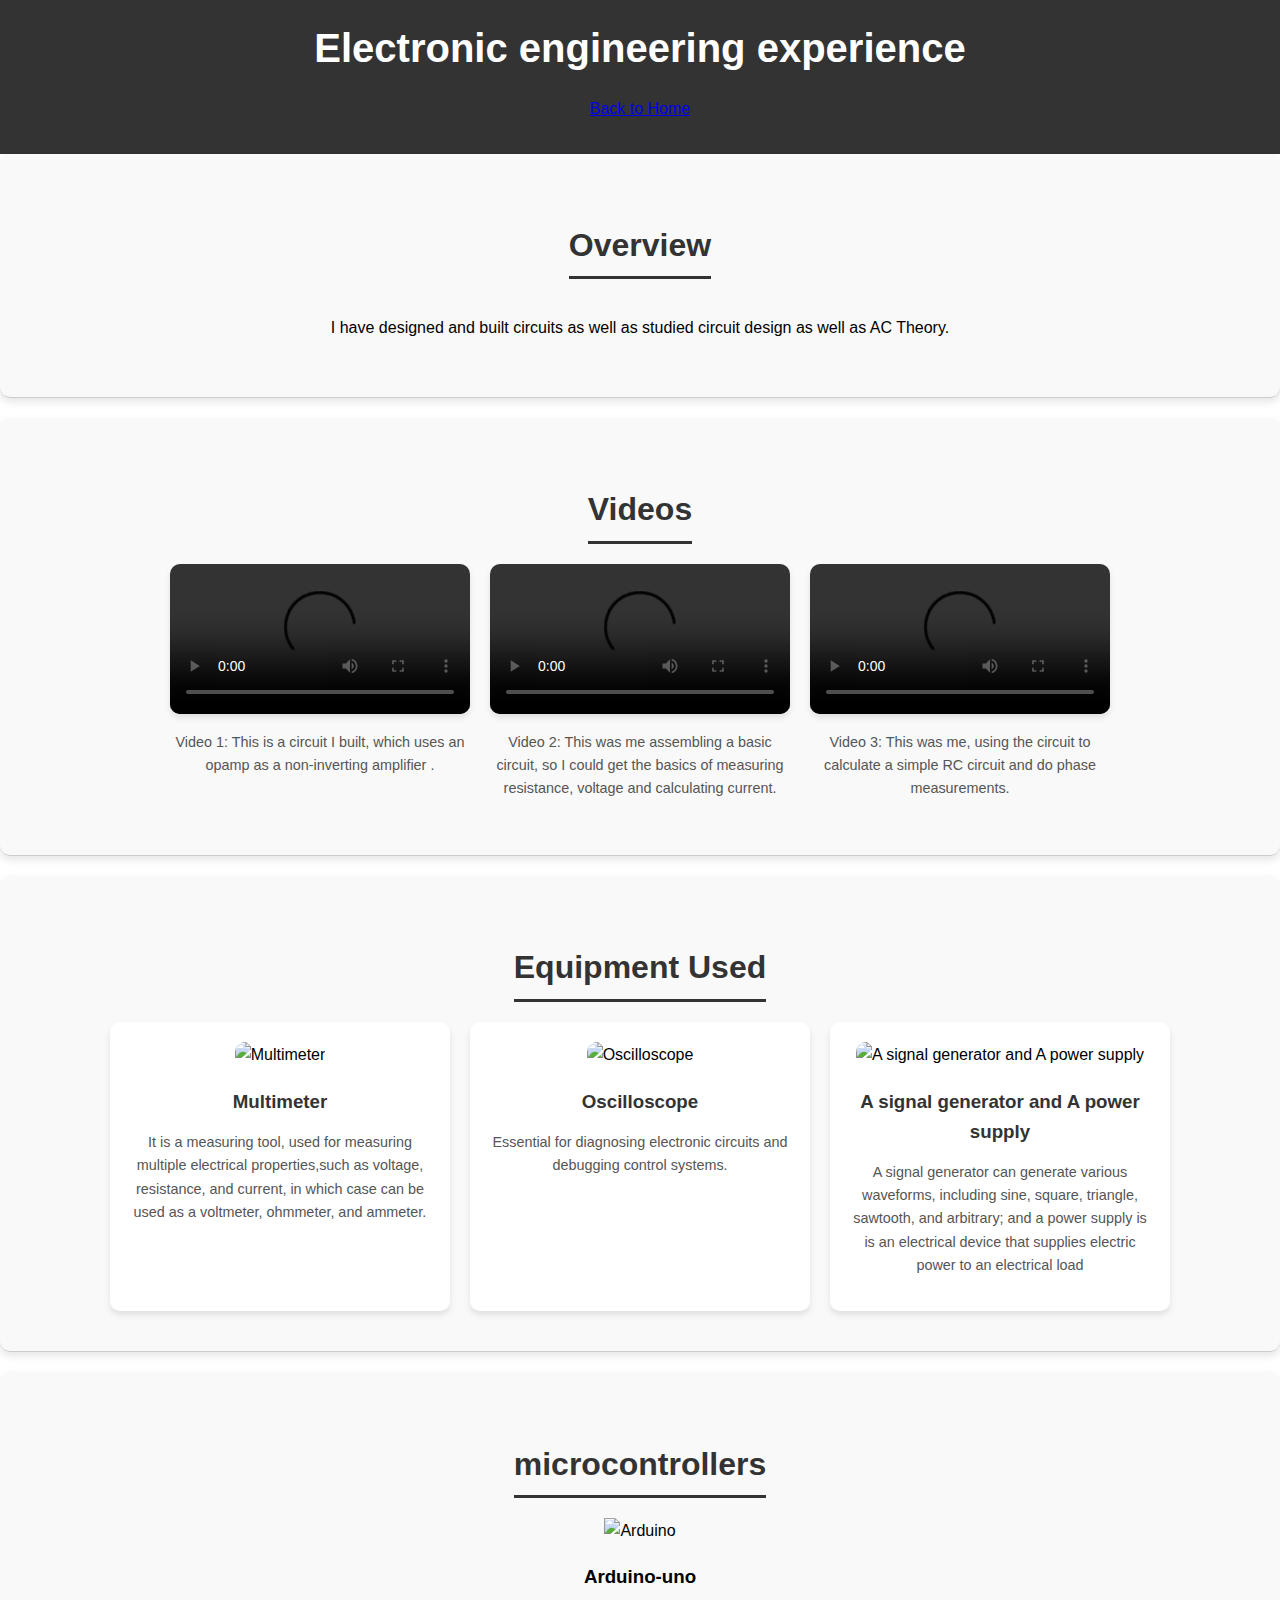
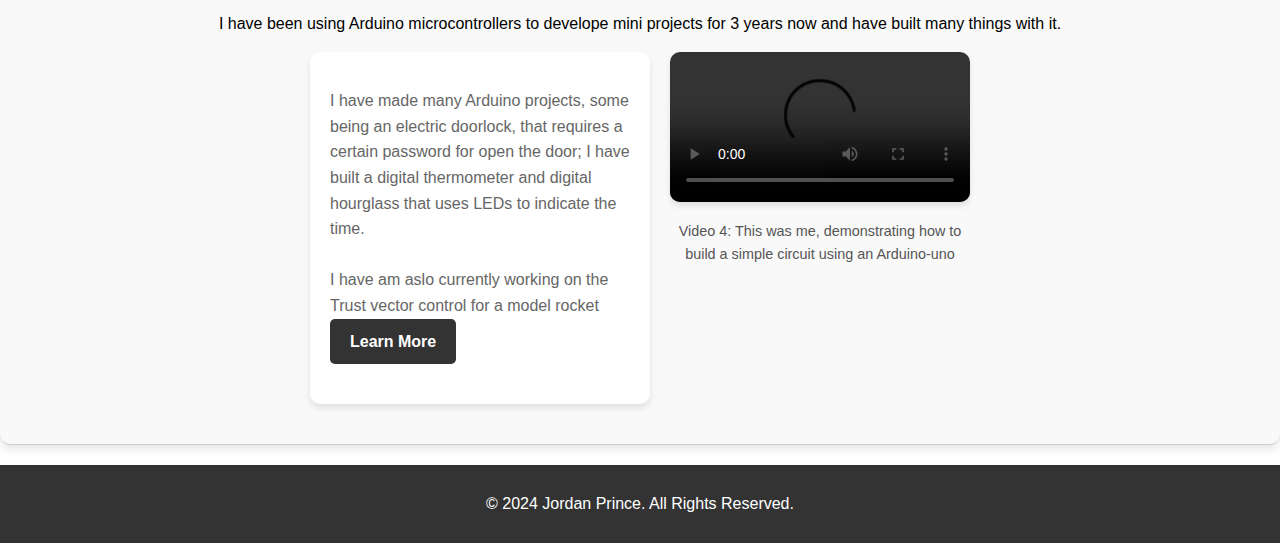
==== electronics.html @ 3b38c2ff "Add files via upload" ====
<!DOCTYPE html>
<html lang="en">
<head>
    <meta charset="UTF-8">
    <meta name="viewport" content="width=device-width, initial-scale=1.0">
    <title>Engineering Internship</title>
    <link rel="stylesheet" href="../style.css">
</head>
<body>
    <header>
        <h1>Electronic engineering experience</h1>
        <p><a href="../index.html">Back to Home</a></p>
    </header>
    <main>
        <!-- Intro Section -->
        <section id="intro">
            <h2>Overview</h2>
            <p>I have designed and built circuits as well as studied circuit design as well as AC Theory.</p>
        </section>

        <!-- Videos Section -->
        <section id="videos">
            <h2>Videos</h2>
            <div class="video-grid">
                <div class="video-card">
                    <video controls>
                        <source src="../videos/video1.mp4" type="video/mp4">
                        Your browser does not support the video tag.
                    </video>
                    <p>Video 1: This is a circuit I built, which uses an opamp as a non-inverting amplifier .</p>
                </div>
                <div class="video-card">
                    <video controls>
                        <source src="../videos/video2.mp4" type="video/mp4">
                        Your browser does not support the video tag.
                    </video>
                    <p>Video 2: This was me assembling a basic circuit, so I could get the basics of measuring resistance, voltage and calculating current.</p>
                </div>
                <div class="video-card">
                    <video controls>
                        <source src="../videos/video3.mp4" type="video/mp4">
                        Your browser does not support the video tag.
                    </video>
                    <p>Video 3: This was me, using the circuit to calculate a simple RC circuit and do phase measurements.</p>
                </div>
                <!-- Add more video cards as needed -->
            </div>
        </section>

        <!-- Equipment Section -->
        <section id="equipment">
            <h2>Equipment Used</h2>
            <div class="equipment-grid">
                <div class="equipment-card">
                    <img src="../images/equipment1.jpg" alt="Multimeter">
                    <h3>Multimeter</h3>
                    <p>It is a measuring tool, used for measuring multiple electrical properties,such as  voltage, resistance, and current, in which case can be used as a voltmeter, ohmmeter, and ammeter.</p>
                </div>
                <div class="equipment-card">
                    <img src="../images/equipment2.jpg" alt="Oscilloscope">
                    <h3>Oscilloscope</h3>
                    <p>Essential for diagnosing electronic circuits and debugging control systems.</p>
                </div>
                <div class="equipment-card">
                    <img src="../images/equipment3.jpg" alt="A signal generator and A power supply">
                    <h3>A signal generator and A power supply</h3>
                    <p>A signal generator can generate various waveforms, including sine, square, triangle, sawtooth, and arbitrary; and a power supply is is an electrical device that supplies electric power to an electrical load</p>
                </div>
                <!-- Add more equipment cards as needed -->
            </div>
        </section>

        <!-- Arduino projects -->
        <section id="microcontrollers">
            <h2>microcontrollers</h2>
            <div class="microcontrollers-grid">
                <div class="microcontrollers-card">
                    <img src="../images/arduino-uno.webp" alt="Arduino">
                    <h3>Arduino-uno</h3>
                    <p>I have been using Arduino microcontrollers to develope mini projects for 3 years now and have built many things with it.</p>
                </div>
                <div class = "project-grid">
                <div class="project-card">
                    <p>I have made many Arduino projects, some being an electric doorlock, that requires a certain password for open the door; I have built a digital thermometer and digital hourglass that uses LEDs to indicate the time.
                        <br></br>
                        I have am aslo currently working on the Trust vector control for a model rocket
                        <a href="mechanical.html" class="btn">Learn More</a>
                    </p>
                </div>
            
                <div class="video-card">
                    <video controls>
                        <source src="../videos/video4.mp4" type="video/mp4">
                        Your browser does not support the video tag.
                    </video>
                    <p>Video 4: This was me, demonstrating how to build a simple circuit using an Arduino-uno</p>

                </div>
            </div>

              
                
            
                <!-- Add more equipment cards as needed -->
            </div>
        </section>
    </main>
    <footer>
        <p>© 2024 Jordan Prince. All Rights Reserved.</p>
    </footer>
</body>
</html>
---- style.css ----
body {
    font-family: Arial, sans-serif;
    margin: 0;
    padding: 0;
    line-height: 1.6;
}

header {
    background: #333;
    color: #fff;
    padding: 1rem 0;
    text-align: center;
}

.profile-pic {
    display: block;
    margin: 20px auto;
    width: 150px;
    height: 150px;
    border-radius: 50%;
    border: 3px solid #fff;
    box-shadow: 0 4px 6px rgba(0, 0, 0, 0.1);
}

header h1 {
    margin: 0;
    font-size: 2.5rem;
}

header nav ul {
    list-style: none;
    padding: 0;
}

header nav ul li {
    display: inline;
    margin: 0 10px;
}

header nav ul li a {
    color: #fff;
    text-decoration: none;
}

section {
    padding: 20px;
    border-bottom: 1px solid #ccc;
}

h2 {
    color: #333;
}

footer {
    text-align: center;
    padding: 10px;
    background: #333;
    color: #fff;
    margin-top: 20px;
}

/* General Section Styling */
section {
    padding: 40px 20px;
    text-align: center;
    background-color: #f9f9f9;
    margin-bottom: 20px;
    border-radius: 10px;
    box-shadow: 0 4px 8px rgba(0, 0, 0, 0.1);
}

section h2 {
    margin-bottom: 20px;
    font-size: 2rem;
    color: #333;
    border-bottom: 3px solid #333;
    display: inline-block;
    padding-bottom: 5px;
}

/* About Section */
.about-content {
    max-width: 600px;
    margin: 0 auto;
    font-size: 1.2rem;
    line-height: 1.6;
    color: #555;
}

/* Projects Section */
.project-grid {
    display: flex;
    justify-content: center;
    gap: 20px;
    flex-wrap: wrap;
}

.project-card {
    background: #fff;
    padding: 20px;
    border-radius: 10px;
    box-shadow: 0 4px 6px rgba(0, 0, 0, 0.1);
    width: 300px;
    text-align: left;
}

.project-card h3 {
    font-size: 1.5rem;
    color: #333;
    margin-bottom: 10px;
}

.project-card p {
    color: #666;
    font-size: 1rem;
    margin-bottom: 20px;
}

.btn {
    display: inline-block;
    background: #333;
    color: #fff;
    padding: 10px 20px;
    border-radius: 5px;
    text-decoration: none;
    font-weight: bold;
}

.btn:hover {
    background: #555;
}

/* Experience Section */
.experience-timeline {
    display: flex;
    flex-direction: column;
    align-items: center;
    gap: 20px;
}

.experience-item {
    background: #fff;
    padding: 20px;
    border-radius: 10px;
    box-shadow: 0 4px 6px rgba(0, 0, 0, 0.1);
    width: 80%;
    text-align: left;
    max-width: 600px;
}

/* Videos Section */
.video-grid {
    display: flex;
    flex-wrap: wrap;
    gap: 20px;
    justify-content: center;
}

.video-card {
    width: 300px;
    text-align: center;
}

video {
    width: 100%;
    border-radius: 10px;
    box-shadow: 0 4px 6px rgba(0, 0, 0, 0.1);
}

.video-card p {
    margin-top: 10px;
    font-size: 0.9rem;
    color: #555;
}

/* Equipment Section */
.equipment-grid {
    display: flex;
    flex-wrap: wrap;
    gap: 20px;
    justify-content: center;
}

.equipment-card {
    background: #fff;
    padding: 20px;
    border-radius: 10px;
    box-shadow: 0 4px 6px rgba(0, 0, 0, 0.1);
    width: 300px;
    text-align: center;
}

.equipment-card img {
    width: 100%;
    height: auto;
    border-radius: 10px;
    margin-bottom: 10px;
}

.equipment-card h3 {
    margin: 10px 0;
    color: #333;
}

.equipment-card p {
    font-size: 0.9rem;
    color: #555;
}
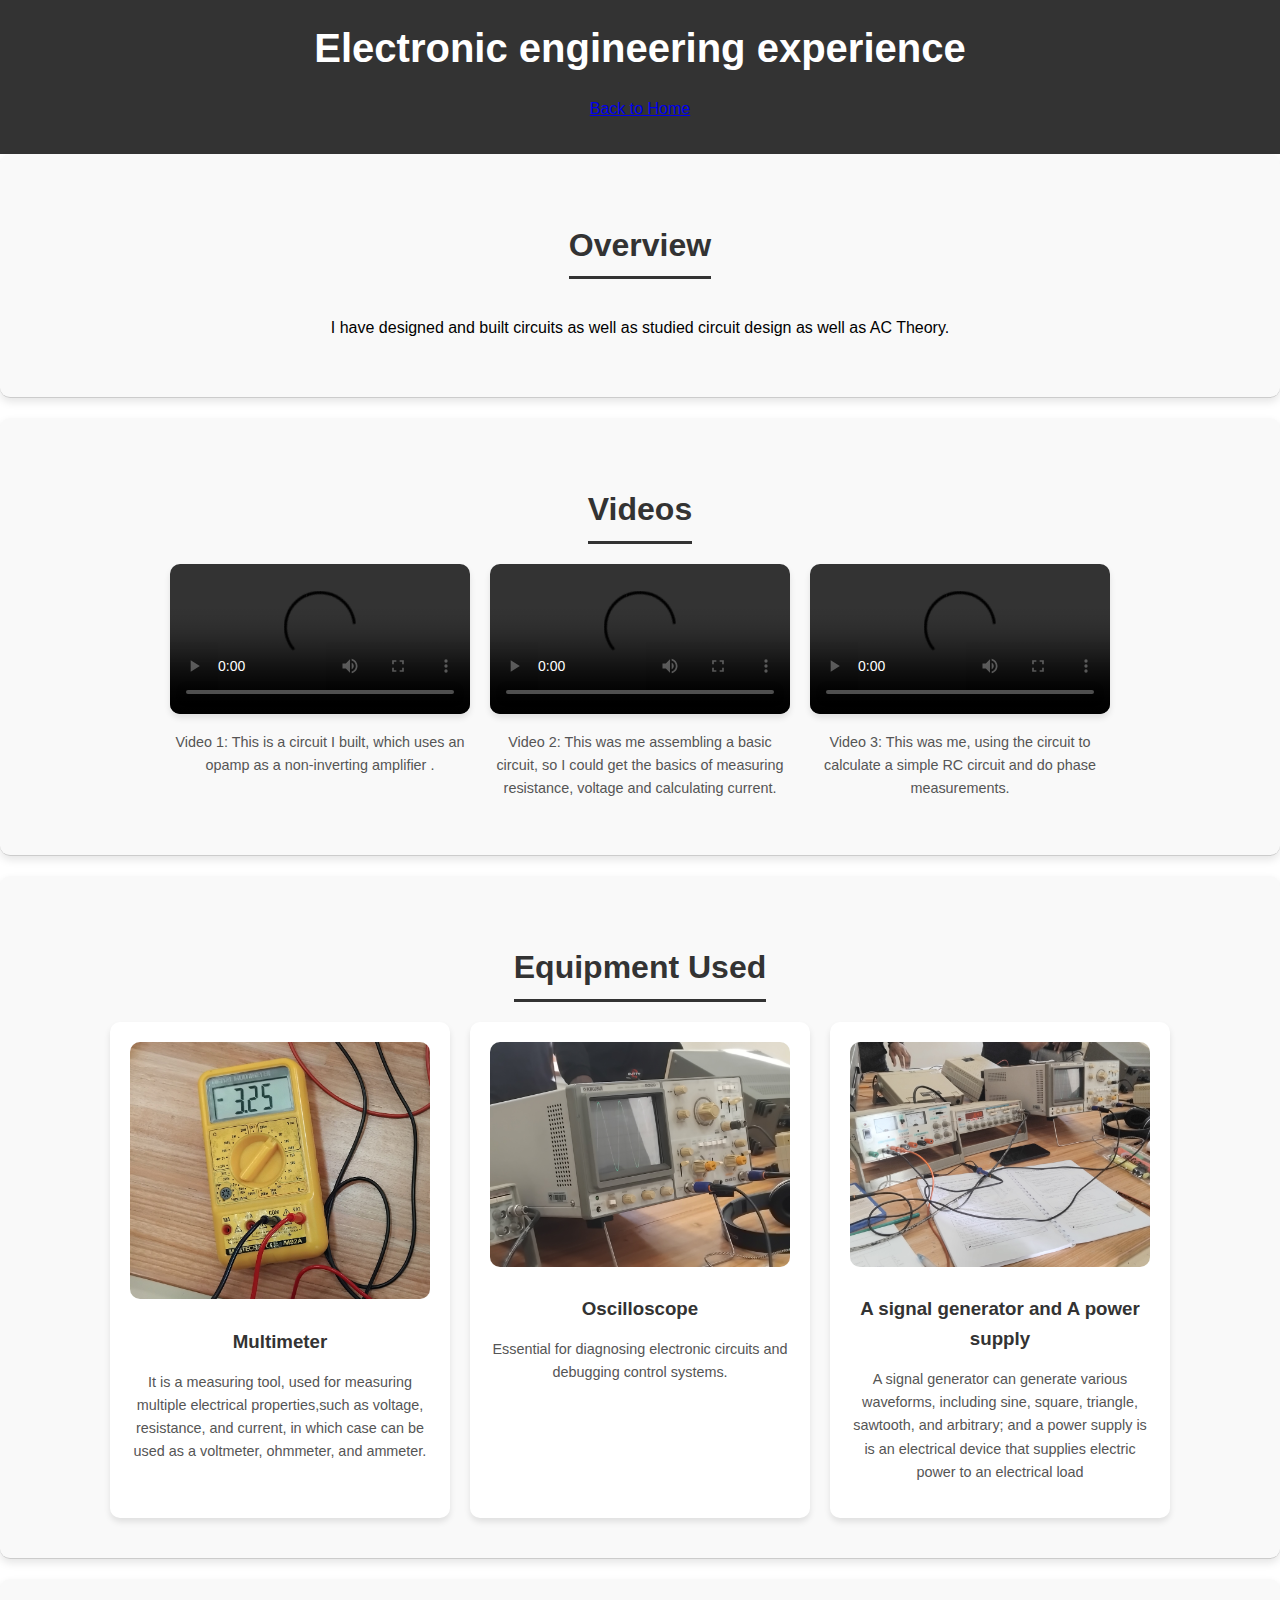
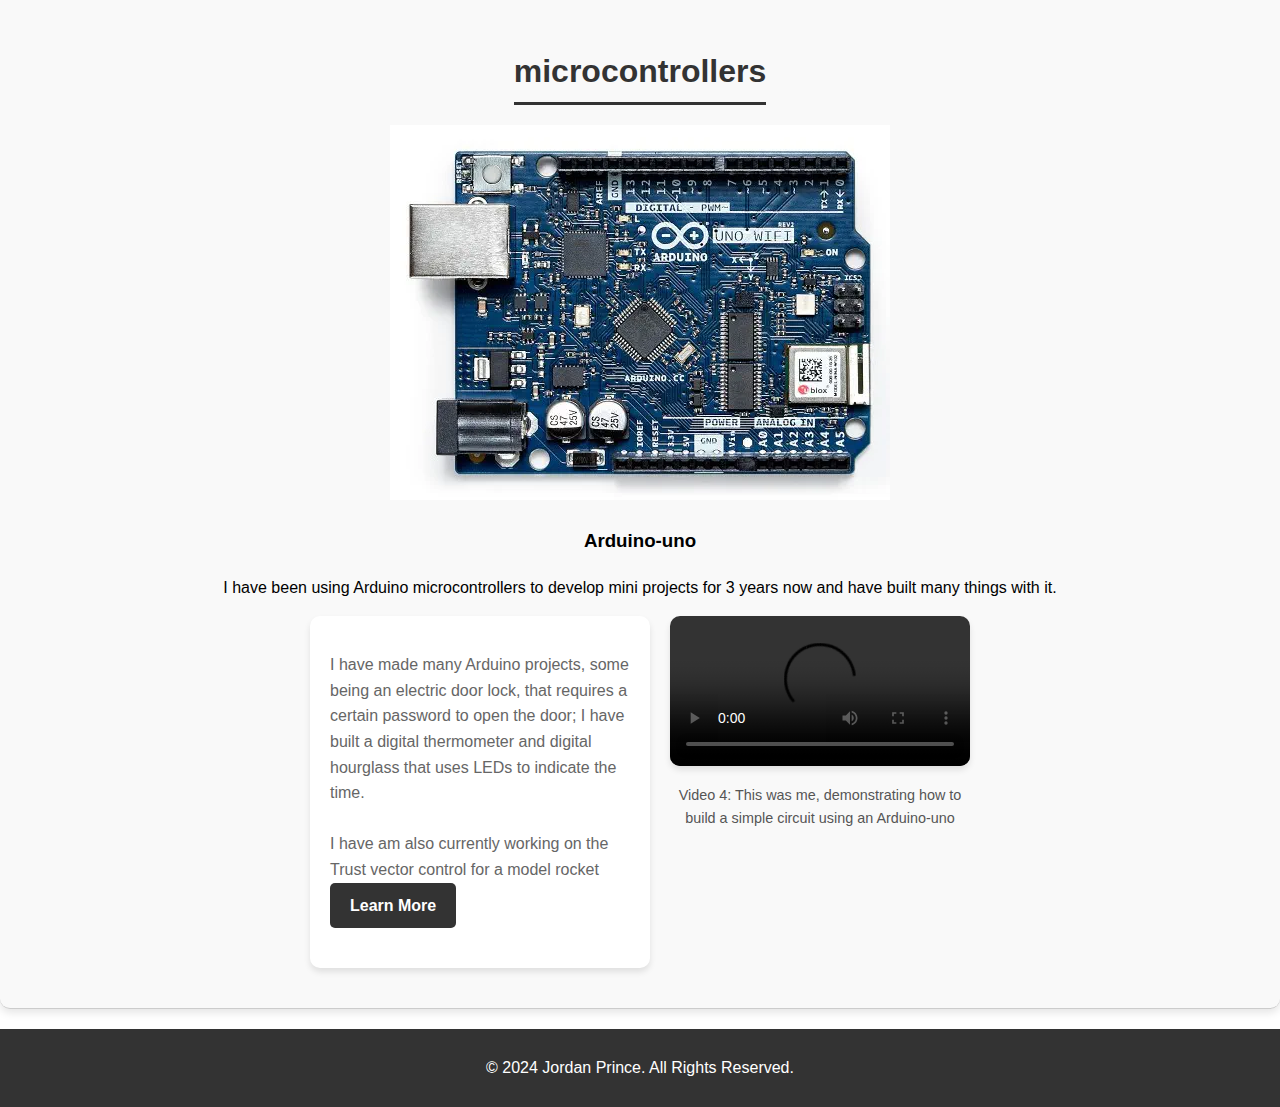
==== commit c46854c8: "Update electronics.html" ====
--- a/electronics.html
+++ b/electronics.html
@@ -24,21 +24,21 @@
             <div class="video-grid">
                 <div class="video-card">
                     <video controls>
-                        <source src="../videos/video1.mp4" type="video/mp4">
+                        <source src="../video1.mp4" type="video/mp4">
                         Your browser does not support the video tag.
                     </video>
                     <p>Video 1: This is a circuit I built, which uses an opamp as a non-inverting amplifier .</p>
                 </div>
                 <div class="video-card">
                     <video controls>
-                        <source src="../videos/video2.mp4" type="video/mp4">
+                        <source src="../video2.mp4" type="video/mp4">
                         Your browser does not support the video tag.
                     </video>
                     <p>Video 2: This was me assembling a basic circuit, so I could get the basics of measuring resistance, voltage and calculating current.</p>
                 </div>
                 <div class="video-card">
                     <video controls>
-                        <source src="../videos/video3.mp4" type="video/mp4">
+                        <source src="../video3.mp4" type="video/mp4">
                         Your browser does not support the video tag.
                     </video>
                     <p>Video 3: This was me, using the circuit to calculate a simple RC circuit and do phase measurements.</p>
@@ -52,17 +52,17 @@
             <h2>Equipment Used</h2>
             <div class="equipment-grid">
                 <div class="equipment-card">
-                    <img src="../images/equipment1.jpg" alt="Multimeter">
+                    <img src="../equipment1.jpg" alt="Multimeter">
                     <h3>Multimeter</h3>
                     <p>It is a measuring tool, used for measuring multiple electrical properties,such as  voltage, resistance, and current, in which case can be used as a voltmeter, ohmmeter, and ammeter.</p>
                 </div>
                 <div class="equipment-card">
-                    <img src="../images/equipment2.jpg" alt="Oscilloscope">
+                    <img src="../equipment2.jpg" alt="Oscilloscope">
                     <h3>Oscilloscope</h3>
                     <p>Essential for diagnosing electronic circuits and debugging control systems.</p>
                 </div>
                 <div class="equipment-card">
-                    <img src="../images/equipment3.jpg" alt="A signal generator and A power supply">
+                    <img src="../equipment3.jpg" alt="A signal generator and A power supply">
                     <h3>A signal generator and A power supply</h3>
                     <p>A signal generator can generate various waveforms, including sine, square, triangle, sawtooth, and arbitrary; and a power supply is is an electrical device that supplies electric power to an electrical load</p>
                 </div>
@@ -75,22 +75,22 @@
             <h2>microcontrollers</h2>
             <div class="microcontrollers-grid">
                 <div class="microcontrollers-card">
-                    <img src="../images/arduino-uno.webp" alt="Arduino">
+                    <img src="../arduino-uno.webp" alt="Arduino">
                     <h3>Arduino-uno</h3>
-                    <p>I have been using Arduino microcontrollers to develope mini projects for 3 years now and have built many things with it.</p>
+                    <p>I have been using Arduino microcontrollers to develop mini projects for 3 years now and have built many things with it.</p>
                 </div>
                 <div class = "project-grid">
                 <div class="project-card">
-                    <p>I have made many Arduino projects, some being an electric doorlock, that requires a certain password for open the door; I have built a digital thermometer and digital hourglass that uses LEDs to indicate the time.
+                    <p>I have made many Arduino projects, some being an electric door lock, that requires a certain password to open the door; I have built a digital thermometer and digital hourglass that uses LEDs to indicate the time.
                         <br></br>
-                        I have am aslo currently working on the Trust vector control for a model rocket
+                        I have am also currently working on the Trust vector control for a model rocket
                         <a href="mechanical.html" class="btn">Learn More</a>
                     </p>
                 </div>
             
                 <div class="video-card">
                     <video controls>
-                        <source src="../videos/video4.mp4" type="video/mp4">
+                        <source src="../video4.mp4" type="video/mp4">
                         Your browser does not support the video tag.
                     </video>
                     <p>Video 4: This was me, demonstrating how to build a simple circuit using an Arduino-uno</p>
@@ -109,4 +109,4 @@
         <p>© 2024 Jordan Prince. All Rights Reserved.</p>
     </footer>
 </body>
-</html>+</html>
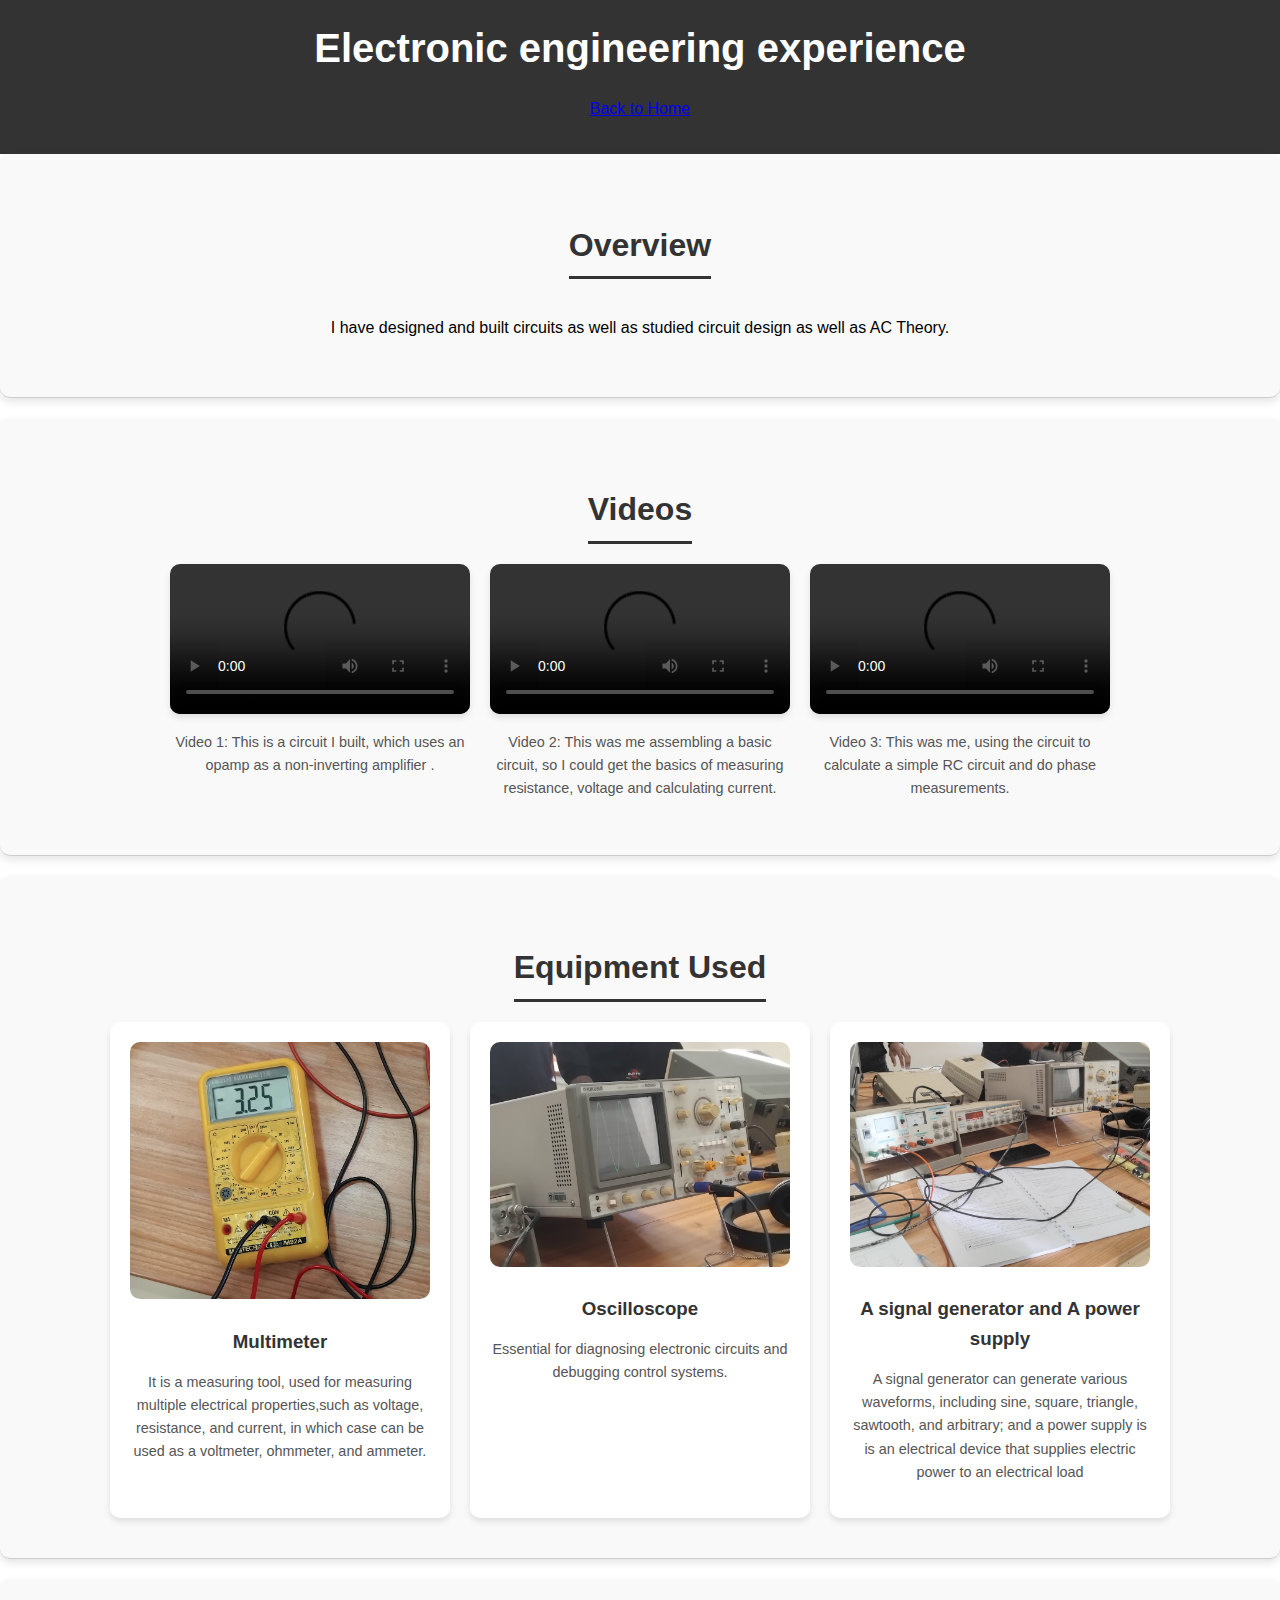
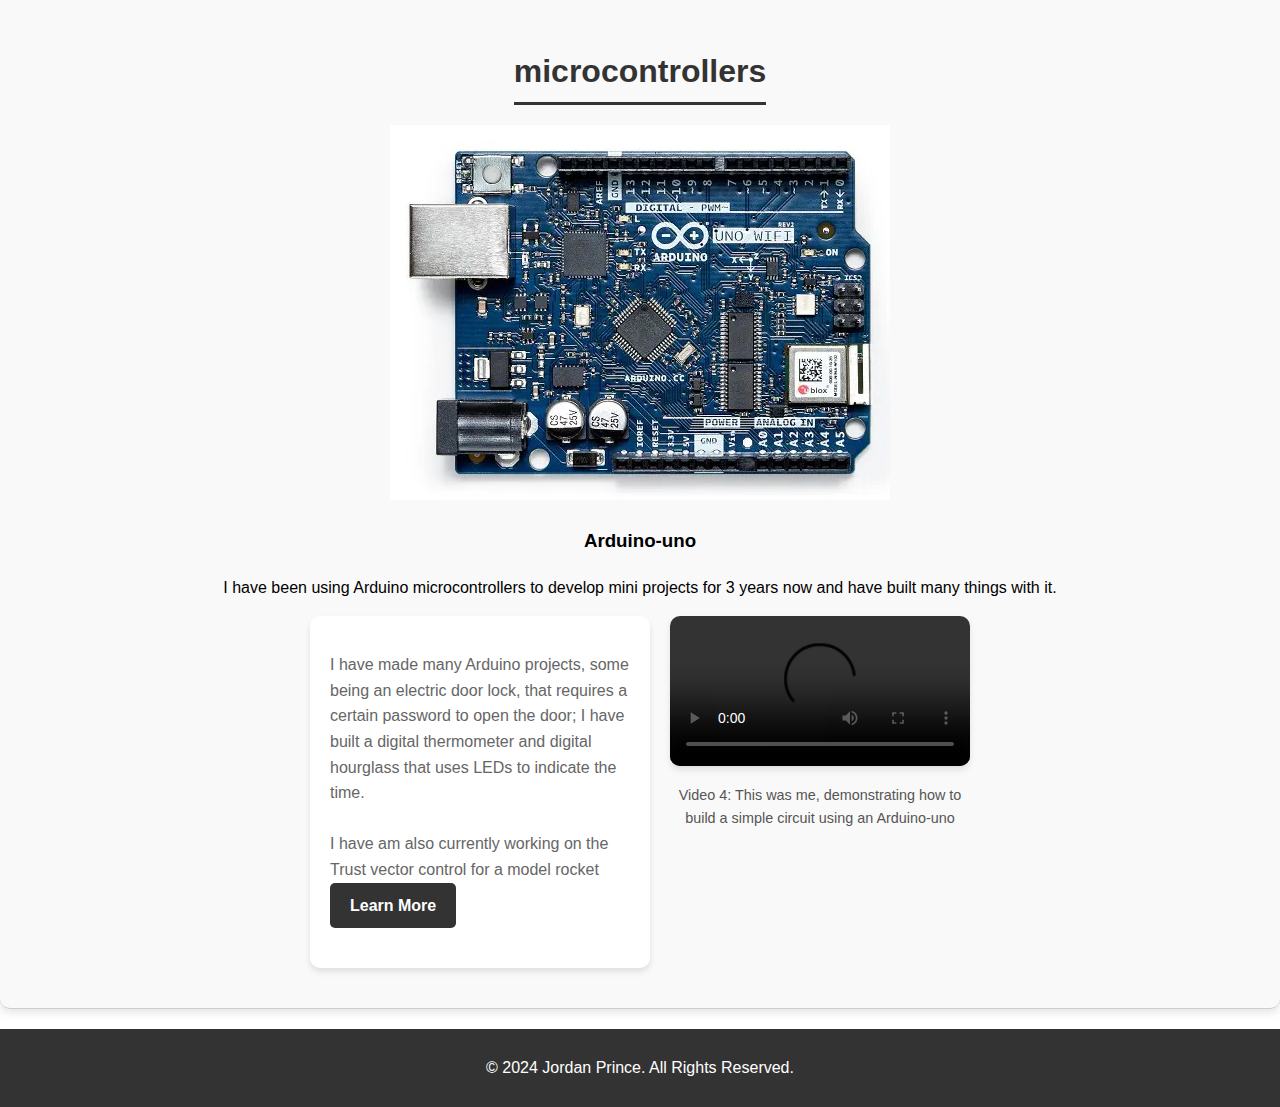
==== commit 306d84fc: "Update electronics.html" ====
--- a/electronics.html
+++ b/electronics.html
@@ -4,12 +4,12 @@
     <meta charset="UTF-8">
     <meta name="viewport" content="width=device-width, initial-scale=1.0">
     <title>Engineering Internship</title>
-    <link rel="stylesheet" href="../style.css">
+    <link rel="stylesheet" href="style.css">
 </head>
 <body>
     <header>
         <h1>Electronic engineering experience</h1>
-        <p><a href="../index.html">Back to Home</a></p>
+        <p><a href="index.html">Back to Home</a></p>
     </header>
     <main>
         <!-- Intro Section -->
@@ -24,21 +24,21 @@
             <div class="video-grid">
                 <div class="video-card">
                     <video controls>
-                        <source src="../video1.mp4" type="video/mp4">
+                        <source src="video1.mp4" type="video/mp4">
                         Your browser does not support the video tag.
                     </video>
                     <p>Video 1: This is a circuit I built, which uses an opamp as a non-inverting amplifier .</p>
                 </div>
                 <div class="video-card">
                     <video controls>
-                        <source src="../video2.mp4" type="video/mp4">
+                        <source src="video2.mp4" type="video/mp4">
                         Your browser does not support the video tag.
                     </video>
                     <p>Video 2: This was me assembling a basic circuit, so I could get the basics of measuring resistance, voltage and calculating current.</p>
                 </div>
                 <div class="video-card">
                     <video controls>
-                        <source src="../video3.mp4" type="video/mp4">
+                        <source src="video3.mp4" type="video/mp4">
                         Your browser does not support the video tag.
                     </video>
                     <p>Video 3: This was me, using the circuit to calculate a simple RC circuit and do phase measurements.</p>
@@ -52,17 +52,17 @@
             <h2>Equipment Used</h2>
             <div class="equipment-grid">
                 <div class="equipment-card">
-                    <img src="../equipment1.jpg" alt="Multimeter">
+                    <img src="equipment1.jpg" alt="Multimeter">
                     <h3>Multimeter</h3>
                     <p>It is a measuring tool, used for measuring multiple electrical properties,such as  voltage, resistance, and current, in which case can be used as a voltmeter, ohmmeter, and ammeter.</p>
                 </div>
                 <div class="equipment-card">
-                    <img src="../equipment2.jpg" alt="Oscilloscope">
+                    <img src="equipment2.jpg" alt="Oscilloscope">
                     <h3>Oscilloscope</h3>
                     <p>Essential for diagnosing electronic circuits and debugging control systems.</p>
                 </div>
                 <div class="equipment-card">
-                    <img src="../equipment3.jpg" alt="A signal generator and A power supply">
+                    <img src="equipment3.jpg" alt="A signal generator and A power supply">
                     <h3>A signal generator and A power supply</h3>
                     <p>A signal generator can generate various waveforms, including sine, square, triangle, sawtooth, and arbitrary; and a power supply is is an electrical device that supplies electric power to an electrical load</p>
                 </div>
@@ -75,7 +75,7 @@
             <h2>microcontrollers</h2>
             <div class="microcontrollers-grid">
                 <div class="microcontrollers-card">
-                    <img src="../arduino-uno.webp" alt="Arduino">
+                    <img src="arduino-uno.webp" alt="Arduino">
                     <h3>Arduino-uno</h3>
                     <p>I have been using Arduino microcontrollers to develop mini projects for 3 years now and have built many things with it.</p>
                 </div>
@@ -90,7 +90,7 @@
             
                 <div class="video-card">
                     <video controls>
-                        <source src="../video4.mp4" type="video/mp4">
+                        <source src="video4.mp4" type="video/mp4">
                         Your browser does not support the video tag.
                     </video>
                     <p>Video 4: This was me, demonstrating how to build a simple circuit using an Arduino-uno</p>
